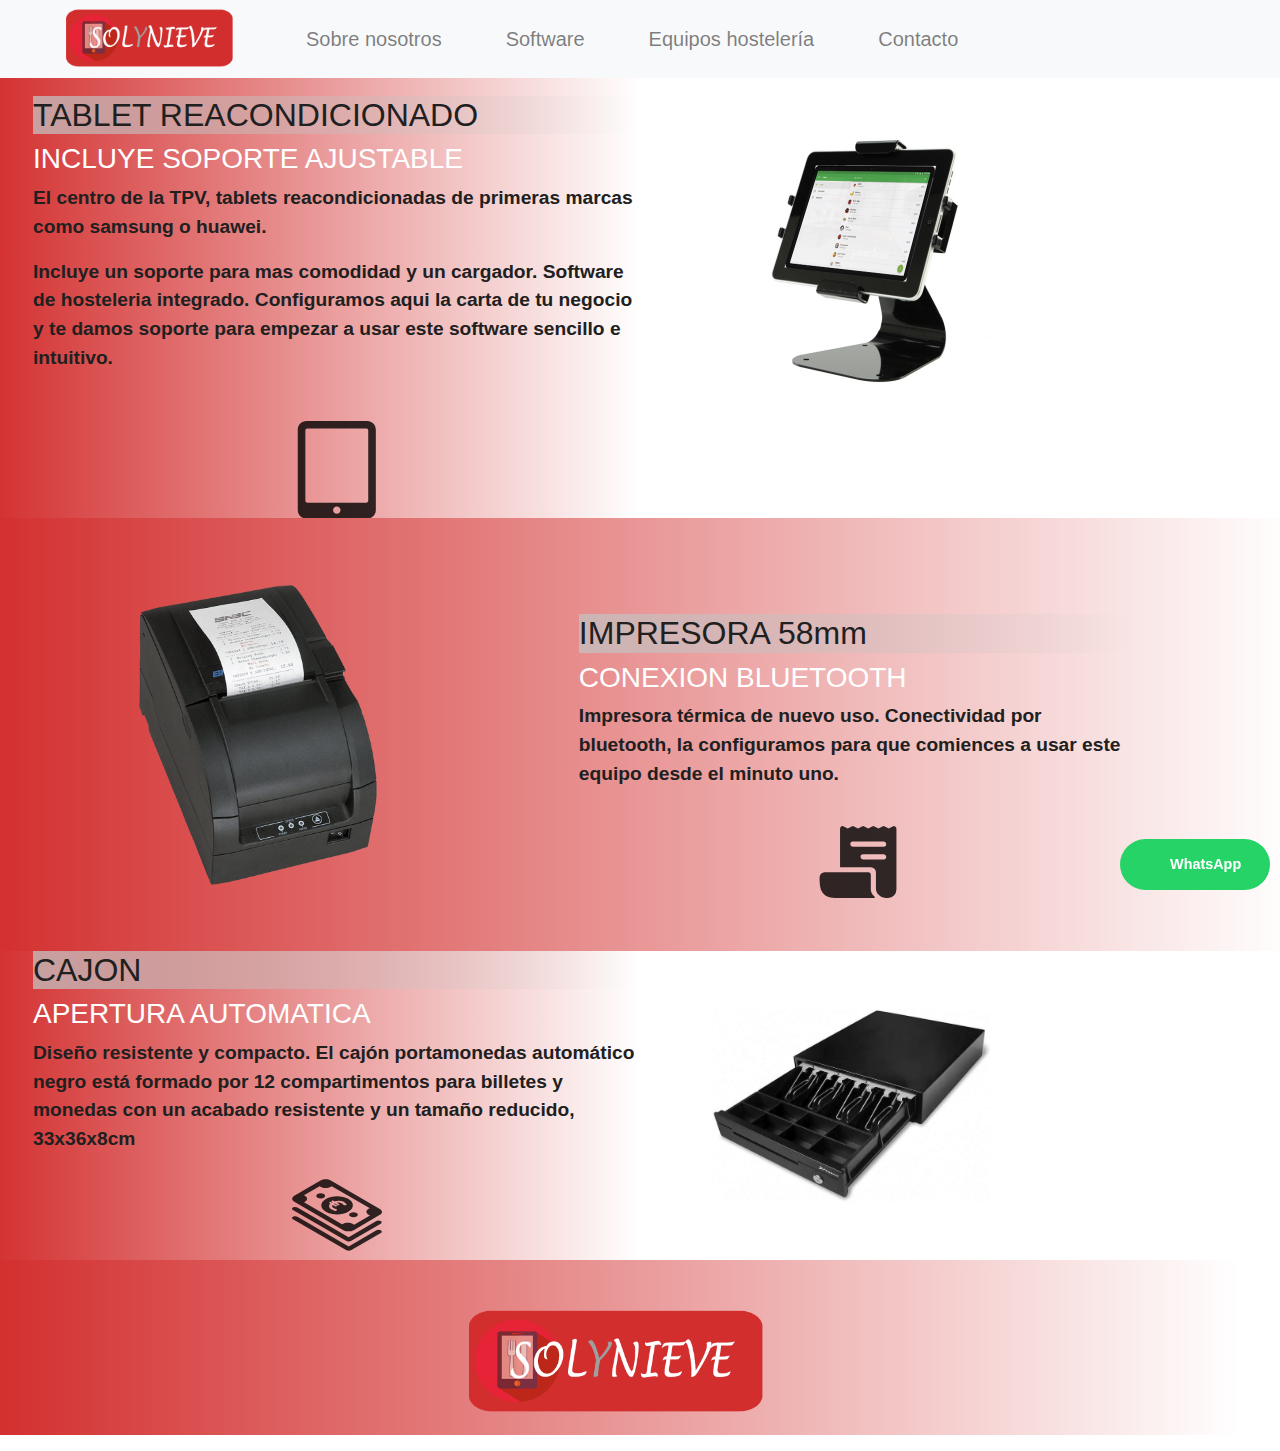
==== 2.html @ 69cc2646 "Add files via upload" ====
<!DOCTYPE html>
<html>

  <head>


    <script src="https://code.jquery.com/jquery-3.3.1.slim.min.js"
      integrity="sha384-q8i/X+965DzO0rT7abK41JStQIAqVgRVzpbzo5smXKp4YfRvH+8abtTE1Pi6jizo"
      crossorigin="anonymous"></script>
    <script
      src="https://cdnjs.cloudflare.com/ajax/libs/popper.js/1.14.7/umd/popper.min.js"
      integrity="sha384-UO2eT0CpHqdSJQ6hJty5KVphtPhzWj9WO1clHTMGa3JDZwrnQq4sF86dIHNDz0W1"
      crossorigin="anonymous"></script>
    <link rel="stylesheet"
      href="https://stackpath.bootstrapcdn.com/bootstrap/4.3.1/css/bootstrap.min.css"
      integrity="sha384-ggOyR0iXCbMQv3Xipma34MD+dH/1fQ784/j6cY/iJTQUOhcWr7x9JvoRxT2MZw1T"
      crossorigin="anonymous">
    <script
      src="https://stackpath.bootstrapcdn.com/bootstrap/4.3.1/js/bootstrap.min.js"
      integrity="sha384-JjSmVgyd0p3pXB1rRibZUAYoIIy6OrQ6VrjIEaFf/nJGzIxFDsf4x0xIM+B07jRM"
      crossorigin="anonymous"></script>
  </head>
  <style>

    @media (max-width: 1000px) {

      svg{
        display: none;
      }

    }

  </style>
  <link rel="stylesheet" href="styles.css">
  <link rel="stylesheet" href="boton.css">
  <nav class="navbar fixed-top navbar-expand-lg navbar-light bg-light ">
    <a class="navbar-brand ml-5" href="./index.html"><img src="./logo.png"
        class="logo" /></a>
    <button class="navbar-toggler" type="button" data-toggle="collapse"
      data-target="#navbarSupportedContent"
      aria-controls="navbarSupportedContent" aria-expanded="false"
      aria-label="Toggle navigation">
      <span class="navbar-toggler-icon"></span>
    </button>

    <div class="collapse navbar-collapse" id="navbarSupportedContent">
      <ul class="navbar-nav mr-auto">
        <li class="nav-item">
          <a class="nav-link ml-5" href="./index.html">Sobre nosotros</a>
        </li>
        <li class="nav-item">
          <a class="nav-link ml-5" href="./1.html">Software</a>
        </li>
        <li class="nav-item ml-5">
          <a class="nav-link" href="./2.html">Equipos hostelería</a>
        </li>
        <li class="nav-item ml-5">
          <a class="nav-link" href="./3.html">Contacto</a>
        </li>

      </ul>

    </div>
  </nav>
  <div class="">
    <div class="row">

      <div class="col-lg-6 mt-5 p-sm-0 p-xs-0 padding d-flex justify-content-center flex-column
        software3 p-5">
        <div class="pl-5 mt-5">
          <h2 class="formulario">TABLET REACONDICIONADO</h2>
          <h3 class="text-white">INCLUYE SOPORTE AJUSTABLE</h3>
          <p style="font-size: larger; font-weight: 600;">El centro de la TPV,
            tablets reacondicionadas de primeras marcas como samsung o huawei.</p>
          <p style="font-size: larger; font-weight: 600;">Incluye un soporte
            para mas comodidad y un cargador. Software de hosteleria integrado.
            Configuramos aqui la carta de tu negocio y te damos soporte para
            empezar a usar este software sencillo e intuitivo. </p>
          <!-- <p style="font-size: larger; font-weight: 600;">Los tickets abiertos predefinidos te permiten asignar rápidamente nombres a los tickets abiertos. Por ejemplo, Mesa 1, Mesa 2, etc</p> -->
          <div class="d-flex justify-content-center mt-5"><svg fill="#000000"
              fill-opacity="0.8" version="1.1" id="Capa_1"
              xmlns="http://www.w3.org/2000/svg"
              xmlns:xlink="http://www.w3.org/1999/xlink" x="0px" y="0px"
              width="97.608px" height="97.608px" viewBox="0 0 577.608 577.608"
              style="enable-background:new 0 0 577.608 577.608;"
              xml:space="preserve">
              <g>
                <g>
                  <path
                    d="M468.499,0H109.113C80.757,0,57.762,22.987,57.762,51.341v474.927c0,28.354,22.993,51.341,51.351,51.341h359.385
                    c28.352,0,51.348-22.984,51.348-51.341V51.339C519.846,22.985,496.85,0,468.499,0z
                    M288.804,549.411
                    c-12.146,0-22.038-9.861-22.038-22.047c0-12.164,9.892-22.044,22.038-22.044c12.165,0,22.057,9.88,22.057,22.044
                    C310.862,539.55,300.969,549.411,288.804,549.411z
                    M474.928,471.928c0,6.187-5.023,11.197-11.205,11.197H113.887
                    c-6.185,0-11.204-5.012-11.204-11.197V55.005c0-6.186,5.019-11.196,11.204-11.196h349.836c6.182,0,11.205,5.01,11.205,11.196
                    V471.928z" />
                  </g>
                </g>
                <g>
                </g>
                <g>
                </g>
                <g>
                </g>
                <g>
                </g>
                <g>
                </g>
                <g>
                </g>
                <g>
                </g>
                <g>
                </g>
                <g>
                </g>
                <g>
                </g>
                <g>
                </g>
                <g>
                </g>
                <g>
                </g>
                <g>
                </g>
                <g>
                </g>
              </svg></div>

          </div></div>
        <div class="col-lg-4 d-flex justify-content-center align-items-center"><img class="telefono2" src="./tablet.jpg"></div>
      </div></div>




    <div class="">
      <div class="row software3">
        <div class="col-lg-5 d-flex p-sm-0 p-xs-0 padding justify-content-center align-items-center order-1 order-lg-0"><img
            class="telefono2"
            src="impresora.png" style=""></div>
        <div class="col-lg-6 p-5 mt-5 d-flex justify-content-center
          flex-column pb-5 order-0 order-lg-1">

          <h2 class="formulario">IMPRESORA 58mm</h2>
          <h3 class="text-white">CONEXION BLUETOOTH</h3>
          <p style="font-size: larger; font-weight: 600;">

            Impresora térmica de nuevo uso. Conectividad por bluetooth, la
            configuramos para que comiences a usar este equipo desde el minuto
            uno.

          </p>
          <p style="font-size: larger; font-weight: 600;">



          </p>

          <div class="d-flex justify-content-center">
            <svg width="82px" height="82px" fill="#000000" fill-opacity="0.8"
              viewBox="0 0 512 512" xmlns="http://www.w3.org/2000/svg"><title>ionicons-v5-l</title><path
                d="M483.82,32.45a16.28,16.28,0,0,0-11.23,1.37L448,46.1h0l-24.8-12.4a16,16,0,0,0-14.31,0L383.78,46.11h0L359,33.7a16,16,0,0,0-14.36,0L320,46.07H320L295.55,33.73a16,16,0,0,0-14.35-.06L256,46.12h0l-24.8-12.43a16.05,16.05,0,0,0-14.33,0L192,46.1h0L167.16,33.69a16,16,0,0,0-19.36,3.94A16.25,16.25,0,0,0,144,48.28V288a0,0,0,0,0,.05.05H336a32,32,0,0,1,32,32V424c0,30.93,33.07,56,64,56h12a52,52,0,0,0,52-52V48A16,16,0,0,0,483.82,32.45ZM416,240H288.5c-8.64,0-16.1-6.64-16.48-15.28A16,16,0,0,1,288,208H415.5c8.64,0,16.1,6.64,16.48,15.28A16,16,0,0,1,416,240Zm0-80H224.5c-8.64,0-16.1-6.64-16.48-15.28A16,16,0,0,1,224,128H415.5c8.64,0,16.1,6.64,16.48,15.28A16,16,0,0,1,416,160Z"
                /><path
                  d="M336,424V336a16,16,0,0,0-16-16H48a32.1,32.1,0,0,0-32,32.05c0,50.55,5.78,71.57,14.46,87.57C45.19,466.79,71.86,480,112,480H357.68a4,4,0,0,0,2.85-6.81C351.07,463.7,336,451,336,424Z"
                  /></svg></div>
              <!-- <p style="font-size: larger; font-weight: 600;">Los tickets abiertos predefinidos te permiten asignar rápidamente nombres a los tickets abiertos. Por ejemplo, Mesa 1, Mesa 2, etc</p> -->
            </div>
          </div>

        </div>

        <div class="">
          <div class="row">

            <div class="col-lg-6 d-flex padding p-sm-0 p-xs-0 justify-content-center flex-column
              software3 p-5">
              <div class="pl-5">
                <h2 class="formulario">CAJON</h2>
                <h3 class="text-white">APERTURA AUTOMATICA</h3>
                <p style="font-size: larger; font-weight: 600;"> Diseño
                  resistente y compacto. El cajón portamonedas automático negro
                  está formado por 12 compartimentos para billetes y monedas con
                  un acabado resistente y un tamaño reducido, 33x36x8cm</p>



                <!-- <p style="font-size: larger; font-weight: 600;">Los tickets abiertos predefinidos te permiten asignar rápidamente nombres a los tickets abiertos. Por ejemplo, Mesa 1, Mesa 2, etc</p> -->
                <div class="d-flex justify-content-center mt-3"> <svg
                    fill="#000000" fill-opacity="0.8" witdh="90px" height="90px"
                    version="1.1" id="Capa_1" xmlns="http://www.w3.org/2000/svg"
                    xmlns:xlink="http://www.w3.org/1999/xlink" x="0px" y="0px"
                    viewBox="0 0 489.003 489.003" style="enable-background:new 0
                    0
                    489.003 489.003;" xml:space="preserve">
                    <g>
                      <path
                        d="M350.902,253.314c-9.3,5.4-24.4,5.4-33.8,0c-9.3-5.4-9.4-14.2-0.1-19.6c9.3-5.4,24.4-5.4,33.8,0
                        C360.202,239.114,360.302,247.914,350.902,253.314z
                        M172.802,130.914c-9.4-5.4-24.5-5.4-33.8,0c-9.3,5.4-9.2,14.2,0.1,19.6
                        c9.4,5.4,24.5,5.4,33.8,0C182.202,145.114,182.102,136.314,172.802,130.914z
                        M477.602,243.714l-142.8,83c-15.3,8.9-40.3,8.9-55.7,0
                        l-266.6-153.9c-15.4-8.9-15.5-23.4-0.2-32.3l142.8-83c15.3-8.9,40.3-8.9,55.7,0l266.5,153.9
                        C492.802,220.314,492.902,234.814,477.602,243.714z
                        M423.702,247.314c-2.8-1-5.5-2.1-7.9-3.5c-15.6-9-15.7-23.6-0.2-32.7
                        c2.4-1.4,4.9-2.5,7.7-3.5l-207.5-119.8c-1.3,1.2-2.9,2.3-4.7,3.3c-15.5,9-40.8,9-56.4,0c-1.7-1-3.2-2-4.5-3.1l-85.3,49.6
                        c1.9,0.8,3.7,1.6,5.4,2.6c15.6,9,15.7,23.6,0.2,32.6c-1.8,1-3.7,1.9-5.7,2.7l206.9,119.5c1-0.7,2.1-1.5,3.3-2.2
                        c15.5-9,40.7-9,56.4,0c2.4,1.4,4.4,2.9,6.1,4.5L423.702,247.314z
                        M5.002,217.714l279.2,161.2l3.9,2.3l5.6,3.2
                        c7.9,4.6,20.6,4.6,28.5,0l160.1-93c6.5-3.8,6.5-10-0.1-13.8s-17.2-3.8-23.8,0l-150.6,87.5l-278.5-160.8c-6.5-3.7-17-4.3-23.8-0.8
                        C-1.698,207.314-1.798,213.814,5.002,217.714z
                        M482.502,327.914c-6.6-3.8-17.2-3.8-23.8,0l-150.6,87.6l-278.5-160.9
                        c-6.5-3.7-17-4.3-23.8-0.8c-7.2,3.8-7.4,10.2-0.6,14.1l279.3,161.3l4,2.3l5.6,3.2c7.9,4.6,20.6,4.6,28.5,0l160.1-93
                        C489.202,337.914,489.102,331.714,482.502,327.914z
                        M305.802,227.214c-33.5,19.5-87.9,19.6-121.6,0.1
                        c-33.7-19.4-33.7-50.9-0.2-70.4s87.9-19.6,121.6-0.1C339.302,176.214,339.302,207.814,305.802,227.214z
                        M297.002,186.614l-0.6-1.1
                        c-3.1-4-7.1-7.6-12.3-10.6c-2-1.2-4.2-2.2-6.5-3.2c-6-2.5-12.6-4.3-19.9-4.8c-9.3-0.7-18.1,0.5-26.3,3l-1,0.3l-7.4-4.3
                        c-1.2-0.7-3.1-0.7-4.2,0l-4.7,2.7c-1.2,0.7-1.2,1.8,0,2.5l5.8,3.3c-1.3,0.7-2.6,1.5-3.8,2.2l-5.8-3.3c-1.2-0.7-3.1-0.7-4.2,0
                        l-4.7,2.7c-1.2,0.7-1.2,1.8,0,2.5l7,4c-1.2,1.3-2.5,2.5-3.5,3.9c-4.9,7-5,13.9,1,20.8c2.6,2.9,5.8,5.4,9.5,7.6
                        c3.6,2.1,7.8,3.9,12.4,5.4c2.5,0.8,5.1,1.5,7.7,2.1c2.6,0.5,4.4,0,5.4-1.4c1.2-1.5,2.3-3.1,3.2-4.7c0.7-1.1,0.5-1.8-0.6-2.5
                        c-0.3-0.2-0.7-0.4-1.2-0.5c-2.9-1-5.8-1.9-8.6-3c-2.5-1-4.8-2-6.9-3.2c-2.4-1.4-4.4-2.9-6-4.7c-3.8-4.2-2.7-8.2,0.6-12.2l14.9,8.6
                        c1.2,0.7,3.1,0.7,4.2,0l4.7-2.7c1.2-0.7,1.2-1.8,0-2.5l-16.4-9.4c1.3-0.8,2.6-1.5,3.8-2.2l16.4,9.4c1.2,0.7,3.1,0.7,4.2,0l4.7-2.7
                        c1.2-0.7,1.2-1.8,0-2.5l-14.3-8.2l0.2-0.1c5.6-1.3,11.2-1.7,17-0.2c3.8,0.9,7,2.3,9.8,3.9c2.1,1.2,4,2.6,5.6,4.1
                        c1.9,1.6,3.5,3.4,5.3,5c0.3,0.2,0.5,0.4,0.8,0.6c1.1,0.7,2.5,0.8,4.3,0.4c2.7-0.6,5.3-1.2,7.9-1.9
                        C296.902,189.114,297.702,188.114,297.002,186.614z" />
                      </g>
                      <g>
                      </g>
                      <g>
                      </g>
                      <g>
                      </g>
                      <g>
                      </g>
                      <g>
                      </g>
                      <g>
                      </g>
                      <g>
                      </g>
                      <g>
                      </g>
                      <g>
                      </g>
                      <g>
                      </g>
                      <g>
                      </g>
                      <g>
                      </g>
                      <g>
                      </g>
                      <g>
                      </g>
                      <g>
                      </g>
                    </svg></div>

                </div></div>
              <div class="col-lg-4 d-flex justify-content-center align-items-center"><img style="" class="telefono2"
                  src="cajon.jpg"></div>
            </div></div>


          <div class="d-flex justify-content-center p-3">
            <div class="dw"> <a class="w" href="https://wa.me/623141969"
                style="display: table; font-family: sans-serif; text-decoration:
                none; margin: 1em auto; color: #fff; font-size: 0.9em; padding:
                1em 2em 1em 3.5em; border-radius: 2em; font-weight: bold;
                background: #25d366
                url('https://tochat.be/click-to-chat-directory/css/whatsapp.svg')
                no-repeat 1.5em center; background-size: 1.6em;">WhatsApp</a>
            </div>
            <div class="d-flex justify-content-center software3" style="width:
              100%; margin-left: -50px;margin-top: -16px;"><img width="300px"
                class="mt-5" src="./logo.png" /></div>
          </body>
        </html>
---- styles.css ----
form{
  margin-top: 100px;
}
body{
  font-family: 'Varela Round', sans-serif !important
  ;
  color: #202020;

}


.nav{
  font-family: 'Varela Round', sans-serif

}
#foto {
  width: 500px;
  padding: 3%;
  margin-top: 40px;
}

.logo {
  margin-bottom: -15px;
  margin-top: -5px;
  width: 170px;
}

.navbar {
  font-size: 20px;
}

.backg {
  background-color: #d32e2e;
  background-image: linear-gradient(180deg, #d32e2e 0%, #ffffff 100%);
}

.backgicon {
  background-color: rgb(236, 236, 236);
}

.backgicon p {
  font-size: 18px;

  align-self: center;
  font-weight: 500;
  padding-left: 7%;
}
.backgicon h5 {
  font-weight: 800;
  font-size: 16px;
  color: rgb(151, 45, 45);
  font-family: Verdana, Geneva, Tahoma, sans-serif;
}
.backgicon svg {
  margin: 15px;
}

.oferta {
  width: 750px;
  

  margin-top: 50px;
}

.telefono2{
  width: 300px;

}

.dw {
  position: fixed;
  bottom: -4px;
  right: 10px;
  z-index: 10;
}

.w {
  z-index: 999;
  width: 80px;
  padding: 3%;
}

.telefono {
  width: 500px;
  margin-top: 100px;
}

.software {
  background-color: #d32e2e;
  background-image: linear-gradient(0deg, #d32e2e 0%, #ffffff 100%);
}

.software2 {
    background-color: #d32e2e;
    background-image: linear-gradient(180deg, #d32e2e 0%, #ffffff 100%);
  }


  .software3 {
    background-color: #d32e2e;
    background-image: linear-gradient(90deg, #d32e2e 0%, #ffffff 100%);
  }


  .cuadroOferta{
    background-color: #ffffff;
    background-image: linear-gradient(180deg, #ffffff ,#cacaca,#c8c8c8, #ffffff );}

.fa{color: yellow;}


.formulario{
  background-color: transparent;
  background-image: linear-gradient(90deg, #c3c3c3bd , transparent );
}


@media (max-width: 1000px) {
 #foto{
   width: 700px;
 
   margin: -70px;
 }


.backg h1{

  font-size: 40px;
}

.backg h5{font-size: 40px;}

 .oferta{
  width: 900px;
  margin-top:-220px;
}

.cuadroOferta{
  min-width: 100%;
  margin-top: 50px;
 
}


.telefono{
  width: 600px;
  
  margin: -50px;
}

.telefono2{
 
  width: 600px;
  

 
}
    body{
    
    font-size:30px
}
  
  .w{
  width: 300px;
}
  
   .detalles p,h3,h4,h5{
   font-size:30px 
  }

  .detalles h5{
    font-size: 30px;
  }

  .detalles h4{
    font-size: 30px;
  }

  .detalles svg{
    width: 100px;
    height: 100px;
    color: #585858;
  }
  
  .card {
  min-width: 700px;
  border: none;
  box-shadow: 5px 8px 8px 2px #cacaca;
  border-radius: 12px;
  
}
  
  .card p,h1,h2,h3{font-size:40px}
  .card small{font-size: 30px;}
.card span{font-size: 30px;}

  .logo{
  width:300px}
  
  
  .navbar-toggler{

        width:150px;
        height: 150px;

}
  
  
  .button2{
  width:400px;
    height:100px
    
  }
  
  html{
  
    font-size:50px;
  
  }
  
  input{

height: 150px;

}
  
  input{
  height:150px}
  
  
  .navbar {
  font-size: 40px;
}
  
  
  
  .padding{padding:0px}


  .input-container {
    width: 100%
}
.styled-input.wide { 
  width: 850px;
  max-width: 100%;
}

  
}
---- boton.css ----
.button{

    width:140px;
    height:50px;
    background: linear-gradient(to left top, #616161 50%, #a7a7a7 50%);
    border-style: none;
    color:#fff;
    font-size: 23px;
    letter-spacing: 3px;
    font-family: monospace;
    font-weight: 600;
    outline: none;
    cursor: pointer;
    position: relative;
    padding: 0px;
    overflow: hidden;
    transition: all .5s;
    box-shadow: 0px 1px 2px rgba(0,0,0,.2);
}
.button span{
    position: absolute;
    display: block;
}
.button span:nth-child(1){
    height: 3px;
    width:200px;
    top:0px;
    left:-200px;
    background: linear-gradient(to right, rgba(0,0,0,0), #f6e58d);
    border-top-right-radius: 1px;
    border-bottom-right-radius: 1px;
    animation: span1 2s linear infinite;
    animation-delay: 1s;
}

@keyframes span1{
    0%{
        left:-200px
    }
    100%{
        left:200px;
    }
}
.button span:nth-child(2){
    height: 70px;
    width: 3px;
    top:-70px;
    right:0px;
    background: linear-gradient(to bottom, rgba(0,0,0,0), #f6e58d);
    border-bottom-left-radius: 1px;
    border-bottom-right-radius: 1px;
    animation: span2 2s linear infinite;
    animation-delay: 2s;
}
@keyframes span2{
    0%{
        top:-70px;
    }
    100%{
        top:70px;
    }
}
.button span:nth-child(3){
    height:3px;
    width:200px;
    right:-200px;
    bottom: 0px;
    background: linear-gradient(to left, rgba(0,0,0,0), #f6e58d);
    border-top-left-radius: 1px;
    border-bottom-left-radius: 1px;
    animation: span3 2s linear infinite;
    animation-delay: 3s;
}
@keyframes span3{
    0%{
        right:-200px;
    }
    100%{
        right: 200px;
    }
}

.button span:nth-child(4){
    height:70px;
    width:3px;
    bottom:-70px;
    left:0px;
    background: linear-gradient(to top, rgba(0,0,0,0), #f6e58d);
    border-top-right-radius: 1px;
    border-top-left-radius: 1px;
    animation: span4 2s linear infinite;
    animation-delay: 4s;
}
@keyframes span4{
    0%{
        bottom: -70px;
    }
    100%{
        bottom:70px;
    }
}

.button:hover{
    transition: all .5s;
    transform: rotate(-3deg) scale(1.1);
    box-shadow: 0px 3px 5px rgba(0,0,0,.4);
}
.button:hover span{
    animation-play-state: paused;
}


.card {
    width: 350px;
    border: none;
    box-shadow: 5px 8px 8px 2px #cacaca;
    border-radius: 12px;
    
}

.circle-image h1 {
    border: 6px solid #fff;
    border-radius: 100%;
    padding: 0px;
    top: -28px;
    position: relative;
    width: 70px;
    height: 70px;
    border-radius: 100%;
    z-index: 1;
    background: #e7d184;
    cursor: pointer
}


.name {
    margin-top: -21px;
    font-size: 18px
}

.fw-500 {
    font-weight: 500 !important
}

.start {
    color: green
}

.stop {
    color: red
}

.rate {
    border-bottom-right-radius: 12px;
    border-bottom-left-radius: 12px
}

.rating {
    display: flex;
    flex-direction: row-reverse;
    justify-content: center
}

.rating>input {
    display: none
}

.rating>label {
    position: relative;
    width: 1em;
    font-size: 30px;
    font-weight: 300;
    color: #FFD600;
    cursor: pointer
}

.rating>label::before {
    content: "\2605";
    position: absolute;
    opacity: 0
}
.rating>label:hover:before,
.rating>label:hover~label:before {
    opacity: 1 !important
}

.rating>input:checked~label:before {
    opacity: 1
}

.rating:hover>input:checked~label:before {
    opacity: 0.4
}

.buttons {
    top: 36px;
    position: relative
}

.rating-submit {
    border-radius: 15px;
    color: #fff;
    height: 49px
}

.rating-submit:hover {
    color: #fff
}



/* h1 {
    font-family: 'Poppins', sans-serif, 'arial';
    font-weight: 600;
    font-size: 72px;
    color: white;
    text-align: center;
} */

h4 {
    font-family: 'Roboto', sans-serif, 'arial';
    font-weight: 400;
    font-size: 20px;
    color: #9b9b9b;
    line-height: 1.5;
}

/* ///// inputs /////*/

input:focus ~ label, textarea:focus ~ label, input:valid ~ label, textarea:valid ~ label {
    font-size: 0.75em;
    color: #999;
    top: -5px;
    -webkit-transition: all 0.225s ease;
    transition: all 0.225s ease;
}

.styled-input {
    float: left;
    width: 293px;
    margin: 1rem 0;
    position: relative;
    border-radius: 4px;
}

@media (max-width: 100px){
    .styled-input {
        width:100%;
    }




    .button{
        width: 300px !important
    }
}

.styled-input label {
    color: #999;
    padding: 1.3rem 30px 1rem 30px;
    position: absolute;
    top: 10px;
    left: 0;
    -webkit-transition: all 0.25s ease;
    transition: all 0.25s ease;
    pointer-events: none;
}

.styled-input.wide { 
    width: 650px;
    max-width: 100%;
}

input,
textarea {
    padding: 30px;
    border: 0;
    width: 100%;
    font-size: 1rem;
    font-weight: 500;
    background-color: transparent;
    background-image: linear-gradient(90deg, #e7e7e7 ,#e9e9e9 ,#e7e7e7 ,#e7e7e7,#e7e7e7, transparent );
    color: rgb(24, 24, 24);
    border-radius: 4px;
}

input:focus,
textarea:focus { outline: 0; }

input:focus ~ span,
textarea:focus ~ span {
    width: 100%;
    -webkit-transition: all 0.075s ease;
    transition: all 0.075s ease;
}

textarea {
    width: 100%;
    min-height: 10em;
    
    padding-right: 180px;
}

.input-container {
    width: 650px;
    max-width: 100%;
    margin: 20px auto 25px auto;
}

.submit-btn {
    float: right;
    padding: 7px 35px;
    border-radius: 60px;
    display: inline-block;
    background-color: #4b8cfb;
    color: white;
    font-size: 18px;
    cursor: pointer;
    box-shadow: 0 2px 5px 0 rgba(0,0,0,0.06),
              0 2px 10px 0 rgba(0,0,0,0.07);
    -webkit-transition: all 300ms ease;
    transition: all 300ms ease;
}

.submit-btn:hover {
    transform: translateY(1px);
    box-shadow: 0 1px 1px 0 rgba(0,0,0,0.10),
              0 1px 1px 0 rgba(0,0,0,0.09);
}

@media (max-width: 768px) {
    .submit-btn {
        width:100%;
        float: none;
        text-align:center;
    }
}

input[type=checkbox] + label {
  color: #ccc;
  font-style: italic;
} 

input[type=checkbox]:checked + label {
  color: #f00;
  font-style: normal;
}
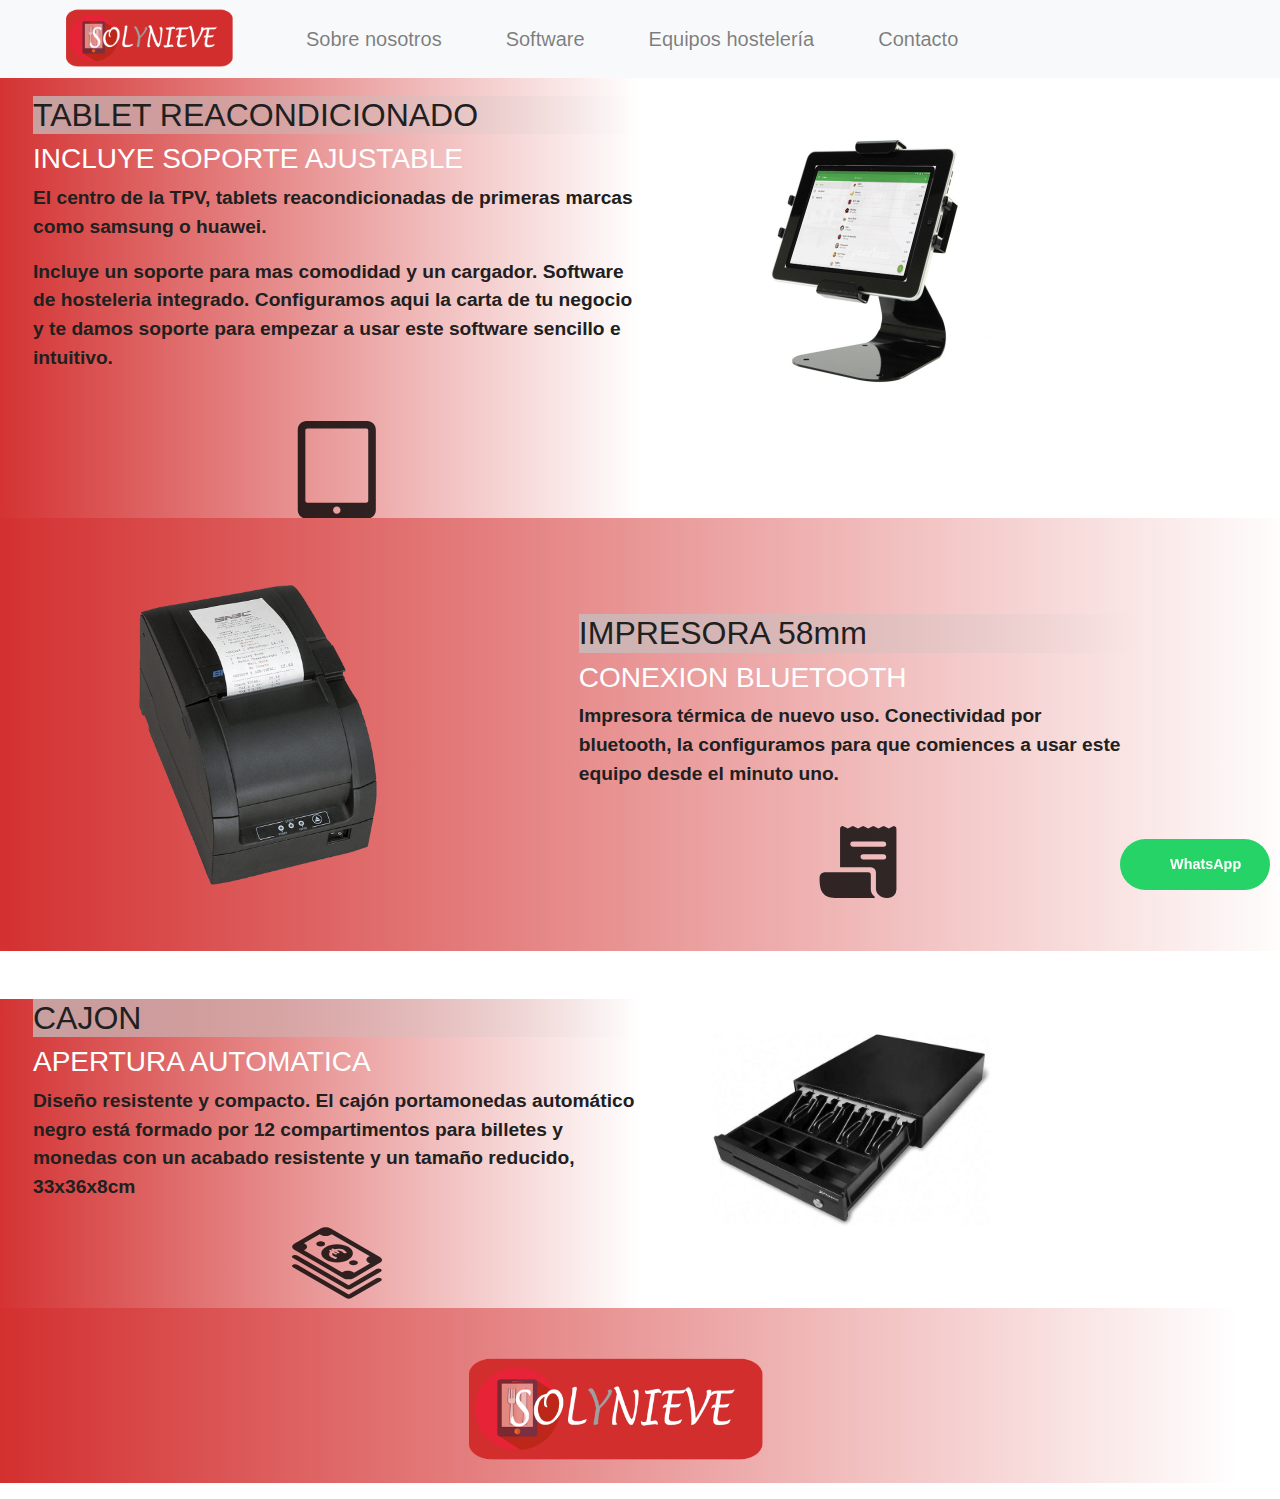
==== commit 215e9601: "Update 2.html" ====
--- a/2.html
+++ b/2.html
@@ -138,7 +138,7 @@
 
     <div class="">
       <div class="row software3">
-        <div class="col-lg-5 d-flex p-sm-0 p-xs-0 padding justify-content-center align-items-center order-1 order-lg-0"><img
+        <div class="col-lg-5 d-flex justify-content-center align-items-center order-1 order-lg-0"><img
             class="telefono2"
             src="impresora.png" style=""></div>
         <div class="col-lg-6 p-5 mt-5 d-flex justify-content-center
@@ -175,7 +175,7 @@
         <div class="">
           <div class="row">
 
-            <div class="col-lg-6 d-flex padding p-sm-0 p-xs-0 justify-content-center flex-column
+            <div class="col-lg-6 mt-5 d-flex padding p-sm-0 p-xs-0 justify-content-center flex-column
               software3 p-5">
               <div class="pl-5">
                 <h2 class="formulario">CAJON</h2>
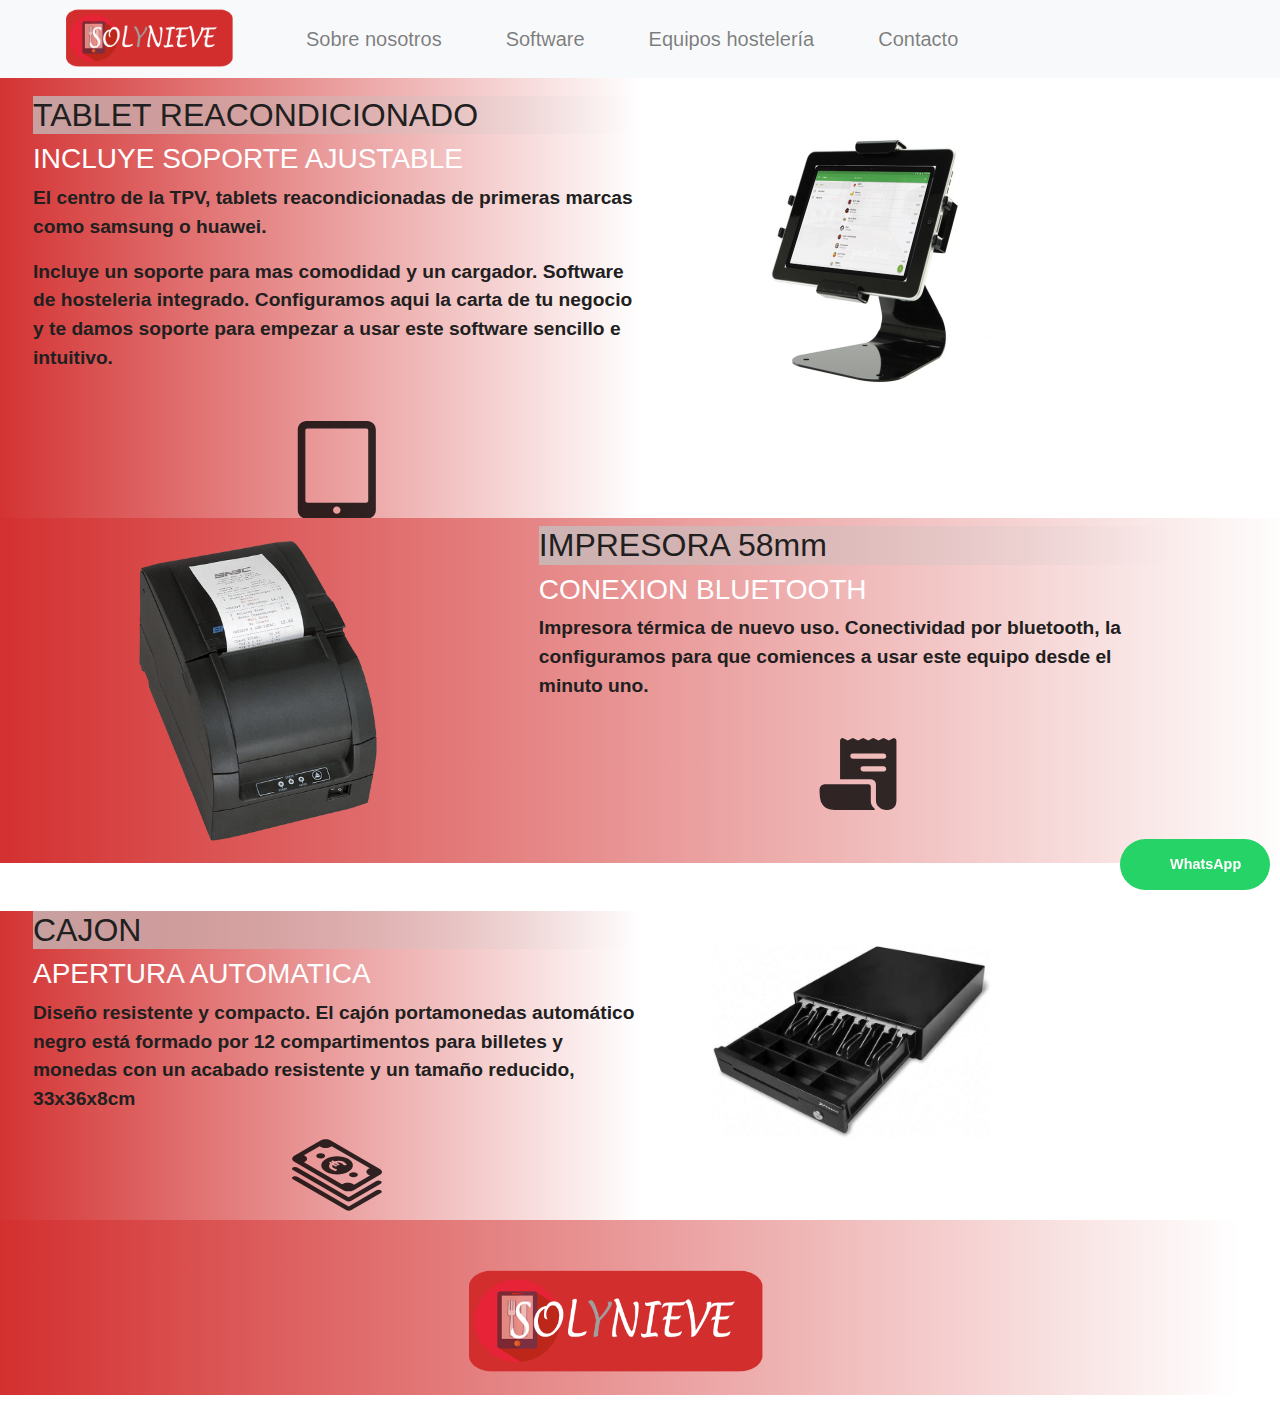
==== commit 83f093c5: "Update 2.html" ====
--- a/2.html
+++ b/2.html
@@ -26,6 +26,12 @@
 
       svg{
         display: none;
+        
+      }
+      
+      .impresora{
+      padding-bottom:30px;
+        padding-top:-150px
       }
 
     }
@@ -139,9 +145,9 @@
     <div class="">
       <div class="row software3">
         <div class="col-lg-5 d-flex justify-content-center align-items-center order-1 order-lg-0"><img
-            class="telefono2"
+            class="telefono2 impresora"
             src="impresora.png" style=""></div>
-        <div class="col-lg-6 p-5 mt-5 d-flex justify-content-center
+        <div class="col-lg-6 p-2 d-flex justify-content-center
           flex-column pb-5 order-0 order-lg-1">
 
           <h2 class="formulario">IMPRESORA 58mm</h2>
